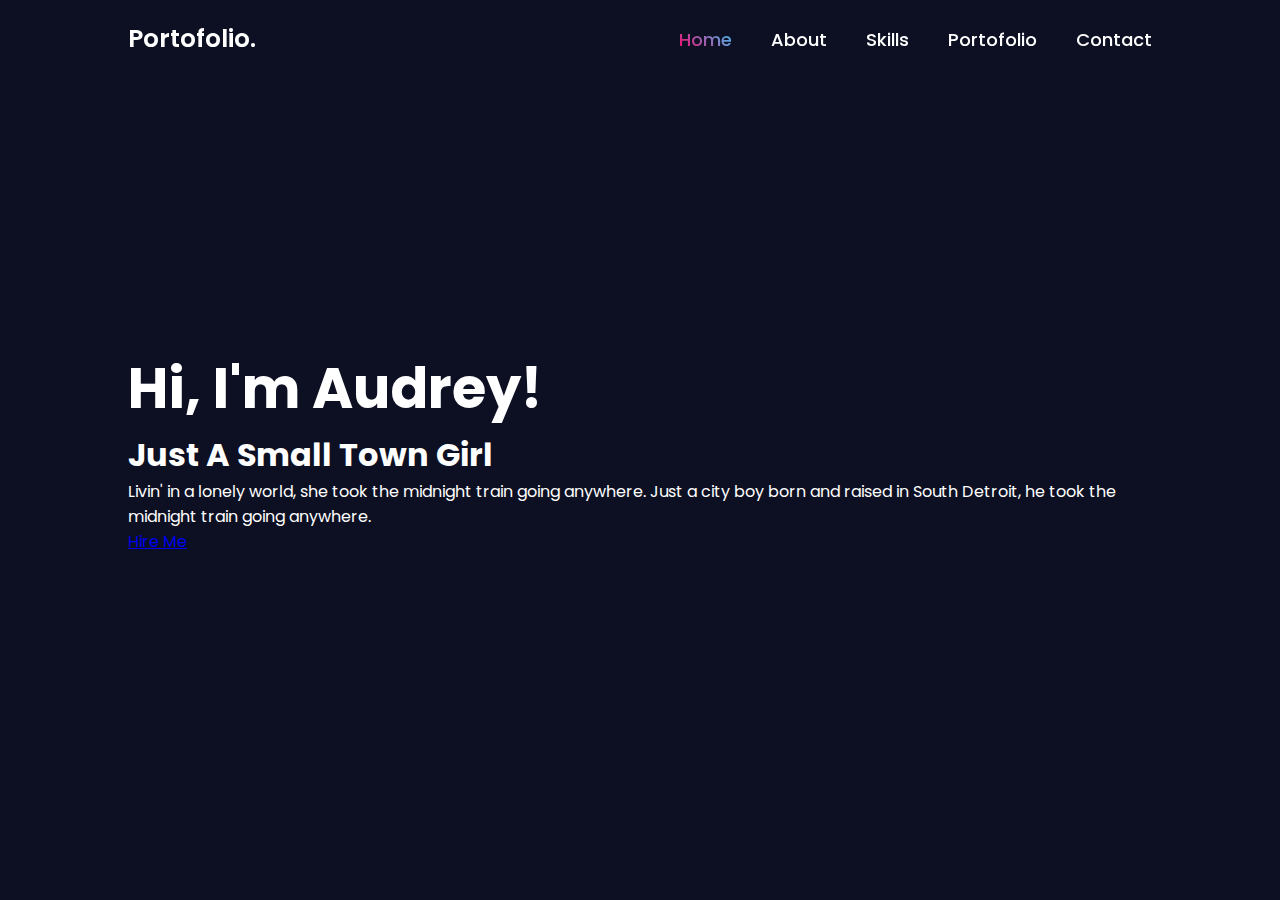
==== index.html @ fec95304 "Update index.html" ====
<!DOCTYPE html>
<html lang="en">

<head>
    <meta charset="UTF-8">
    <meta http-equiv="X-UA-Compatible"
    content="IE=edge">
    <meta name="viewport"
    content="width=device-width, initial-scale=1.
    0">
    <title>My Portofolio</title>
    <link rel="stylesheet" href="style.css">
</head>

<body>
    <header class="header">
        <a href="#" class="logo">Portofolio.</a>

        <nav class="navbar">
            <a href="#" class="active">Home</a>
            <a href="#">About</a>
            <a href="#">Skills</a>
            <a href="#">Portofolio</a>
            <a href="#">Contact</a>
        </nav>
    </header>

    <section class="home">
        <div class="home-content">
            <h1> Hi, I'm Audrey!</h1>
            <h3> Just A Small Town Girl</h3>
            <p> Livin' in a lonely world,
                she took the midnight train going anywhere.
                Just a city boy born and raised in South Detroit,
                he took the midnight train going anywhere.</p>
                <a href="#" class="btn">Hire Me</a>
        </div>
    </section>
</body>

</html>
---- style.css ----
@import url('https://fonts.googleapis.com/css2?family=Poppins:wght@300;400;500;600;700;800;900&display=swap');

* { 
    margin: 0;
    padding: 0;
    box-sizing: border-box;
    font-family: 'Poppins', sans-serif;

}

body {
    background: #0c1022;
    color: #fff;
}

.header {
    position: fixed; 
    top:0;
    left: 0;
    width: 100%;
    padding: 20px 10%;
    background: transparent;
    display: flex;
    justify-content: space-between;
    align-items: center;
    z-index: 100;
}

.logo {
    font-size: 25px;
    color: #fff;
    text-decoration: none;
    font-weight: 600;
    pointer-events: none;
}

.navbar a {
    font-size: 18px;
    color: #fff;
    text-decoration: none;
    font-weight: 500;
    margin-left: 35px;

}

.navbar a.active,
.navbar a:hover {
    background: linear-gradient(45deg, #f06, #3cf);
    -webkit-text-fill-color: transparent;
    -webkit-background-clip: text;

}

.home {
    width: 100%;
    height: 100vh;
    display: flex;
    align-items: center;
    padding: 0 10%;

}

.home-content h1 {
    font-size: 56px;
    font-weight: 700;
}

.home-content h3 {
    font-size: 32px;
    font-weight: 700;
}

.home-content p {
    font-size: 16px;
}

.btn {
    width: 1 8
}
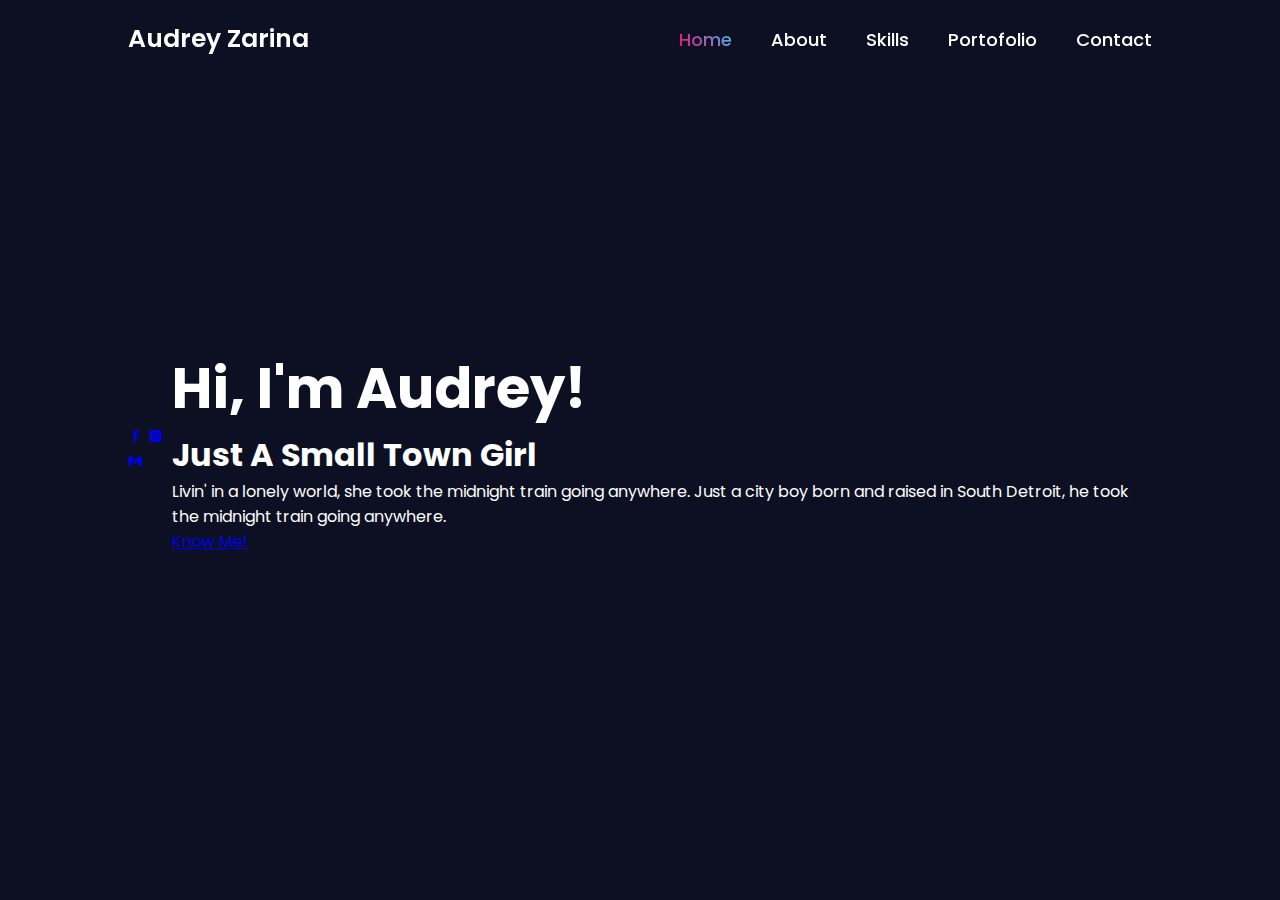
==== commit 69db17fe: "Update index.html" ====
--- a/index.html
+++ b/index.html
@@ -1,4 +1,4 @@
- <!DOCTYPE html>
+<!DOCTYPE html>
 <html lang="en">
 
 <head>
@@ -10,22 +10,29 @@
     0">
     <title>My Portofolio</title>
     <link rel="stylesheet" href="style.css">
+    <link href='https://unpkg.com/boxicons@2.1.4/css/boxicons.min.css' rel='stylesheet'>
 </head>
 
 <body>
     <header class="header">
-        <a href="#" class="logo">Portofolio.</a>
+        <a href="#" class="logo">Audrey Zarina</a>
 
         <nav class="navbar">
-            <a href="#" class="active">Home</a>
-            <a href="#">About</a>
-            <a href="#">Skills</a>
-            <a href="#">Portofolio</a>
-            <a href="#">Contact</a>
+            <a href="#" style="--i:1" class="active">Home</a>
+            <a href="#" style="--i:2">About</a>
+            <a href="#" style="--i:3">Skills</a>
+            <a href="#" style="--i:4">Portofolio</a>
+            <a href="#" style="--i:5">Contact</a>
         </nav>
     </header>
 
     <section class="home">
+        <div class="home-sci">
+            <a href="#"><i class='bx bxl-facebook'></i></a>
+            <a href="#"><i class='bx bxl-instagram-alt'></i></a>
+            <a href="#"><i class='bx bxl-gmail'></i></a>
+        </div>
+
         <div class="home-content">
             <h1> Hi, I'm Audrey!</h1>
             <h3> Just A Small Town Girl</h3>
@@ -33,7 +40,17 @@
                 she took the midnight train going anywhere.
                 Just a city boy born and raised in South Detroit,
                 he took the midnight train going anywhere.</p>
-                <a href="#" class="btn">Hire Me</a>
+                <a href="#" class="btn">Know Me!</a>
+        </div>
+
+        <div class="home-img">
+            <div class="glowing-circle">
+                <span></span>
+                <span></span>
+                <div class="image">
+                <img src="aud.png" alt="">
+            </div>
+            </div>
         </div>
     </section>
 </body>
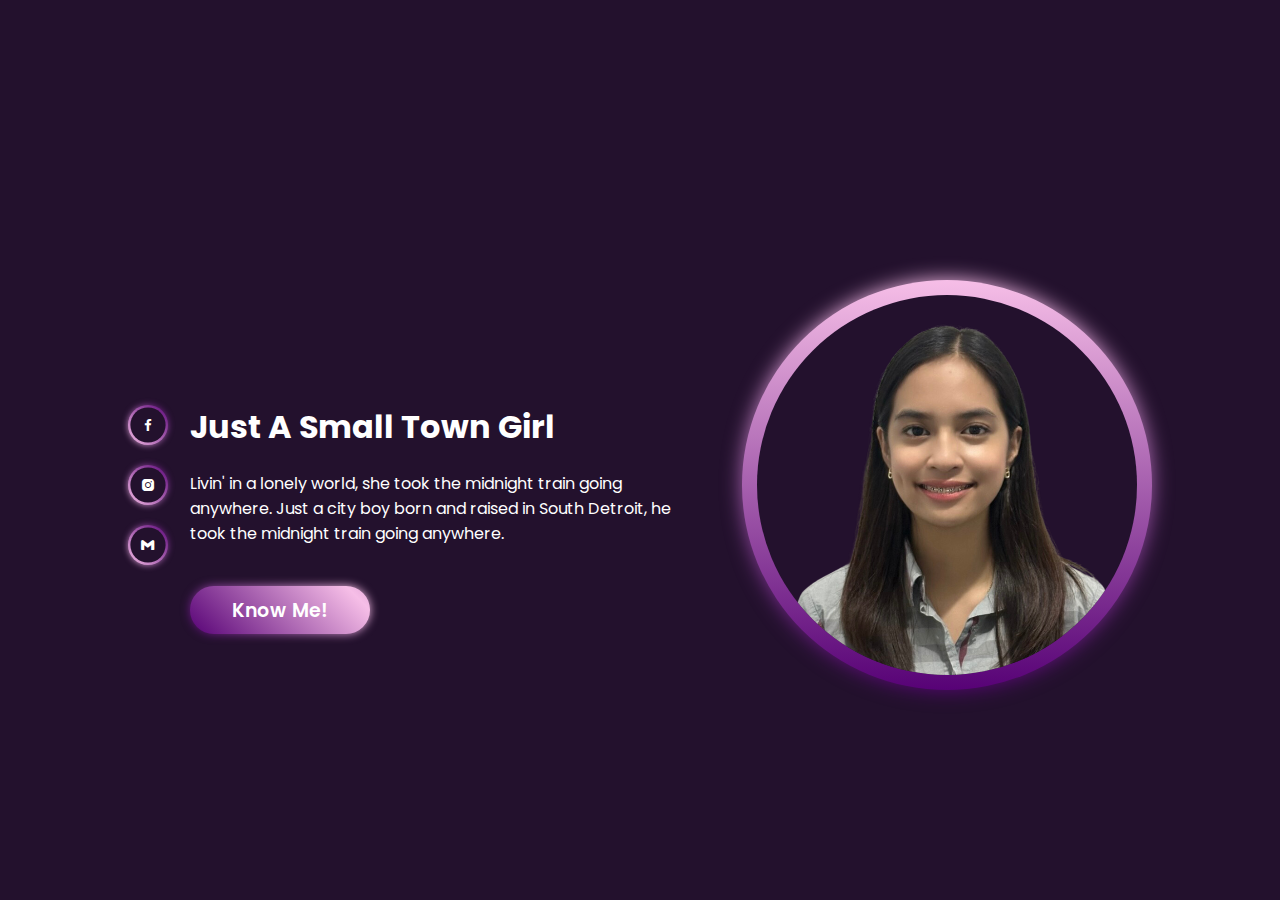
==== commit 53472c9b: "Update index.html" ====
--- a/index.html
+++ b/index.html
@@ -14,23 +14,24 @@
 </head>
 
 <body>
+
     <header class="header">
         <a href="#" class="logo">Audrey Zarina</a>
 
         <nav class="navbar">
-            <a href="#" style="--i:1" class="active">Home</a>
-            <a href="#" style="--i:2">About</a>
-            <a href="#" style="--i:3">Skills</a>
-            <a href="#" style="--i:4">Portofolio</a>
-            <a href="#" style="--i:5">Contact</a>
+            <a href="#" style="--i:1;" class="active">Home</a>
+            <a href="#" style="--i:2;">Project 1</a>
+            <a href="#" style="--i:3;">Project 2</a>
+            <a href="#" style="--i:4;">Project 3</a>
+            <a href="#" style="--i:5;">Project 4</a>
         </nav>
     </header>
 
     <section class="home">
         <div class="home-sci">
-            <a href="#"><i class='bx bxl-facebook'></i></a>
-            <a href="#"><i class='bx bxl-instagram-alt'></i></a>
-            <a href="#"><i class='bx bxl-gmail'></i></a>
+            <a href="https://www.facebook.com/audrey.recintofaberes" target="_blank"><i class='bx bxl-facebook'></i></a>
+            <a href="https://www.instagram.com/audzrn/" target="_blank"><i class='bx bxl-instagram-alt'></i></a>
+            <a href="mailto:azrfaberes@addu.edu.ph"><i class='bx bxl-gmail'></i></a>
         </div>
 
         <div class="home-content">
@@ -53,6 +54,8 @@
             </div>
         </div>
     </section>
+
+    
 </body>
 
 </html>
--- a/style.css
+++ b/style.css
@@ -9,7 +9,7 @@
 }
 
 body {
-    background: #0c1022;
+    background: #23112d;
     color: #fff;
 }
 
@@ -32,20 +32,25 @@
     text-decoration: none;
     font-weight: 600;
     pointer-events: none;
+    opacity: 0;
+    animation: slideTop 1s ease forwards;
 }
 
 .navbar a {
+    display: inline-block;
     font-size: 18px;
     color: #fff;
     text-decoration: none;
     font-weight: 500;
     margin-left: 35px;
-
+    opacity: 0;
+    animation: slideTop .5s ease forwards;
+    animation-delay: calc(.2s * var(--i));
 }
 
 .navbar a.active,
 .navbar a:hover {
-    background: linear-gradient(45deg, #f06, #3cf);
+    background: linear-gradient(45deg, #f6bee7, #570276);
     -webkit-text-fill-color: transparent;
     -webkit-background-clip: text;
 
@@ -55,14 +60,24 @@
     width: 100%;
     height: 100vh;
     display: flex;
-    align-items: center;
-    padding: 0 10%;
-
+    justify-content: space-between;
+    align-items: center;
+    padding:  70px 10% 0;
+
+}
+
+.home-content {
+    max-width: 500px;
+    margin-left: -30px;
 }
 
 .home-content h1 {
     font-size: 56px;
     font-weight: 700;
+    line-height: 1.2;
+    opacity: 0;
+    animation: slideRight 1s ease forwards;
+    animation-delay: .7s;
 }
 
 .home-content h3 {
@@ -72,8 +87,175 @@
 
 .home-content p {
     font-size: 16px;
+    margin: 20px 0 40px;
 }
 
 .btn {
-    width: 1 8
-}
+    position: relative;
+    display: inline-flex;
+    justify-content: center;
+    align-items: center;
+    width: 180px;
+    height: 48px;
+    border-radius: 40px;
+    font-size: 19px;
+    color: white;
+    text-decoration: none;
+    font-weight: 600;
+    letter-spacing: 0.5px;
+    z-index: 1;
+}
+
+.btn::before {
+    content:'';
+    position: absolute;
+    top: 0;
+    left:0;
+    inset:0;
+    background: linear-gradient(45deg, #570276, #f6bee7, #570276);
+    background-size: 200%;
+    background-position: 0 0;
+    z-index: -1;
+    border-radius: 40px;
+    filter: blur(5px);
+    transition: .5s ease;
+}
+
+.btn:hover::before {
+    background-position: 100% 0;
+}
+
+.btn::after {
+    content:'';
+    position: absolute;
+    top: 0;
+    left:0;
+    inset:0;
+    background: linear-gradient(45deg, #570276, #f6bee7, #570276);
+    background-position: 0 0;
+    background-size: 200%;
+    z-index: -1;
+    border-radius: 40px;
+    transition: .5s ease;
+}
+
+.btn:hover::after {
+    background-position: 100% 0;
+}
+
+.home-sci a {
+    position: relative;
+    display: flex;
+    justify-content: center;
+    align-items: center;
+    width: 40px;
+    height: 40px;
+    background: linear-gradient(45deg, #f6bee7, #570276);
+    border-radius: 50%;
+    font-size: 20px 0;
+    color: #fff;
+    text-decoration: none;
+    margin: 20px 0;
+    z-index: 1;
+}
+
+.home-sci a::before {
+    content: '';
+    position: absolute;
+    width: 100%;
+    height: 100%;
+    background: linear-gradient(45deg, #f6bee7, #570276);
+    border-radius: 50%;
+    z-index: -1;
+    transition: .5s ease;
+}
+
+.home-sci a::before {
+    filter: blur(3px);
+}
+
+.home-sci a::after {
+    content: '';
+    position: absolute;
+    width: 100%;
+    height: 100%;
+    background: #23112d;
+    border-radius: 50%;
+    transform: scale(.88);
+    z-index: -1;
+    transition: .5s ease;
+}
+
+.home-sci a:hover::after {
+    transform: scale(0);
+}
+
+.home-img {
+    width: 410px;
+    height: 410px;
+}
+
+.home-img .glowing-circle {
+    position: relative;
+    width: 100%;
+    height: 100%;
+    border-radius: 50%;
+    display: flex;
+    justify-content: center;
+    align-items: center;
+
+}
+
+.home-img .glowing-circle::after {
+    content:'';
+    position:absolute;
+    width: 380px;
+    height: 380px;
+    background: #23112d;
+    border-radius: 50%;
+}
+
+.glowing-circle span {
+    position: absolute;
+    width: 100%;
+    height: 100%;
+    background: linear-gradient(#f6bee7, #570276);
+    border-radius: 50%;
+}
+
+.glowing-circle span:nth-child(1){
+    filter: blur(10px);
+}
+
+.glowing-circle .image{
+    position: relative;
+    width: 380px;
+    height: 380px;
+    border-radius: 50%;
+    z-index: 1;
+    overflow: hidden;
+
+}
+
+.image img {
+    position: absolute;
+    top: -15px;
+    left: 50%;
+    transform: translateX(-50%);
+    max-width: 400px;
+    object-fit: cover;
+}
+
+
+/* KEYFRAMES ANIMATION */
+@keyframes slideRight {
+    0% {
+        opacity: 0;
+        transform: translateX(-100px);
+    }
+    100% {
+        opacity: 1;
+        transform: translateX(0);
+    }
+}
+
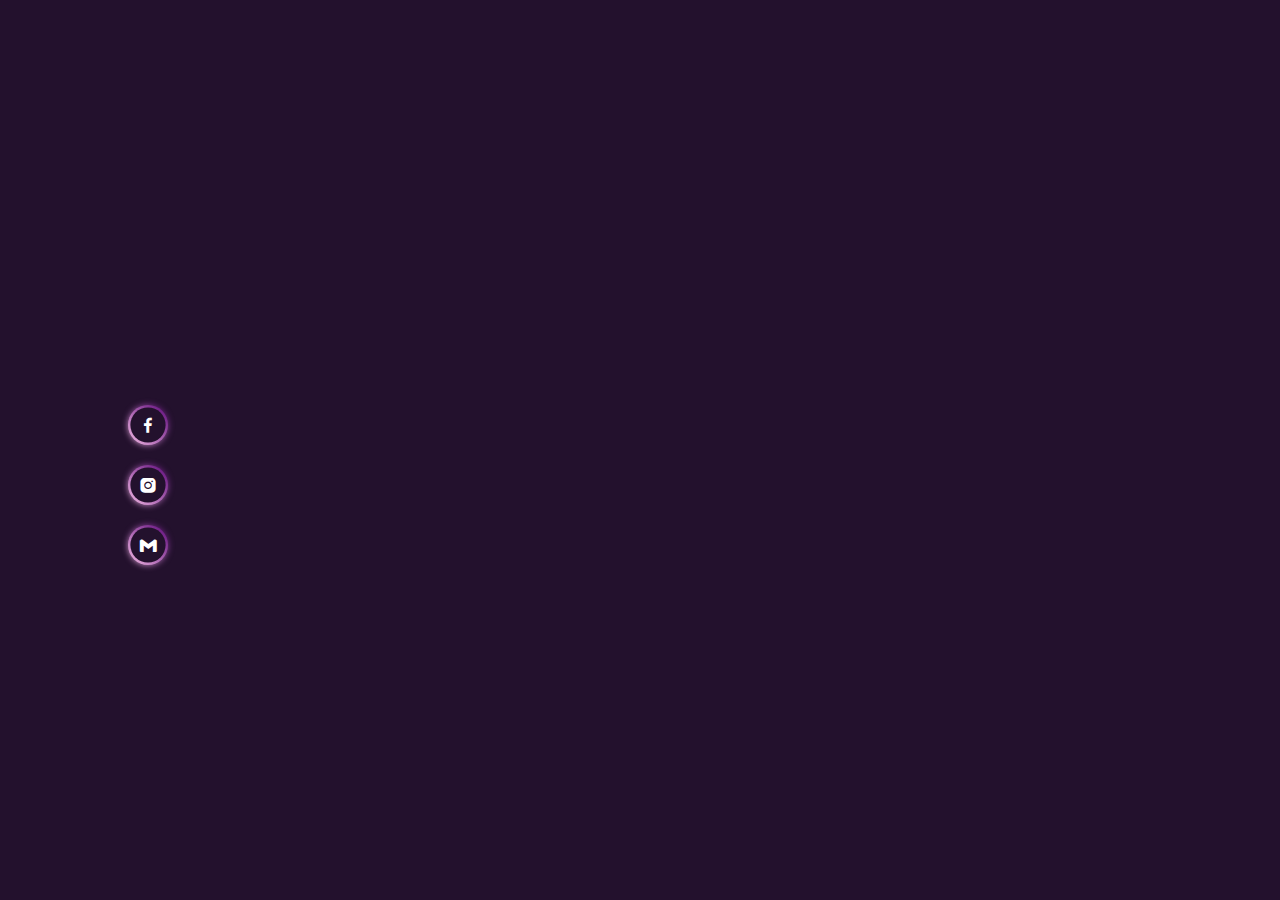
==== commit d96ebfa1: "Update index.html" ====
--- a/index.html
+++ b/index.html
@@ -8,7 +8,7 @@
     <meta name="viewport"
     content="width=device-width, initial-scale=1.
     0">
-    <title>My Portofolio</title>
+    <title>MAudrey Zarina</title>
     <link rel="stylesheet" href="style.css">
     <link href='https://unpkg.com/boxicons@2.1.4/css/boxicons.min.css' rel='stylesheet'>
 </head>
--- a/style.css
+++ b/style.css
@@ -83,11 +83,17 @@
 .home-content h3 {
     font-size: 32px;
     font-weight: 700;
+    opacity: 0;
+    animation: slideLeft 1s ease forwards;
+    animation-delay: 1s;
 }
 
 .home-content p {
     font-size: 16px;
     margin: 20px 0 40px;
+    opacity: 0;
+    animation: slideLeft 1s ease forwards;
+    animation-delay: 1.3s;
 }
 
 .btn {
@@ -104,6 +110,9 @@
     font-weight: 600;
     letter-spacing: 0.5px;
     z-index: 1;
+    opacity: 0;
+    animation: slideTop 1s ease forwards;
+    animation-delay: 1.8s;
 }
 
 .btn::before {
@@ -152,12 +161,30 @@
     height: 40px;
     background: linear-gradient(45deg, #f6bee7, #570276);
     border-radius: 50%;
-    font-size: 20px 0;
+    font-size: 20px;
     color: #fff;
     text-decoration: none;
     margin: 20px 0;
     z-index: 1;
-}
+    animation-delay: 2.1s;
+}
+
+.home-sci a:nth-child(1) {
+    opacity: 1;
+    animation: slideBottom 1s ease forwards; 
+
+}
+
+.home-sci a:nth-child(3) {
+    opacity: 1;
+    animation: slideTop 1s ease forwards;
+}
+
+.home-sci a:nth-child(2) {
+    opacity: 1;
+    animation: slideRight 1s ease forwards;
+}
+
 
 .home-sci a::before {
     content: '';
@@ -193,6 +220,11 @@
 .home-img {
     width: 410px;
     height: 410px;
+    opacity: 0;
+    animation: zoomIn 1s ease forwards, floatImage
+    4s ease-in-out infinite;
+    animation-delay: 1.1s, 2.1s;
+
 }
 
 .home-img .glowing-circle {
@@ -221,6 +253,7 @@
     height: 100%;
     background: linear-gradient(#f6bee7, #570276);
     border-radius: 50%;
+    animation: circleRotate 5s linear infinite;
 }
 
 .glowing-circle span:nth-child(1){
@@ -248,6 +281,17 @@
 
 
 /* KEYFRAMES ANIMATION */
+@keyframes slideTop {
+    0% {
+        opacity: 0;
+        transform: translateY(100px);
+    }
+    100% {
+        opacity: 1;
+        transform: translateY(0);
+    }
+}
+
 @keyframes slideRight {
     0% {
         opacity: 0;
@@ -259,3 +303,58 @@
     }
 }
 
+@keyframes slideLeft {
+    0% {
+        opacity: 0;
+        transform: translateX(100px);
+    }
+    100% {
+        opacity: 1;
+        transform: translateX(0);
+    }
+}
+
+@keyframes slideBottom {
+    0% {
+        opacity: 0;
+        transform: translateY(-100px);
+    }
+    100% {
+        opacity: 1;
+        transform: translateY(0);
+    }
+}
+
+@keyframes zoomIn{
+    0% {
+        opacity: 0;
+        transform: scale(0);
+    }
+    
+    100% {
+        opacity: 1;
+        transform: scale(1);
+    }
+}
+
+@keyframes floatImage{
+    0% {
+        transform: translateY(0);
+    }
+    50% {
+        transform: translateY(-24px);
+    }
+    100% {
+        transform: translateY(0);
+    }
+}
+
+@keyframes circleRotate {
+    0% {
+        transform: rotate(0);
+    }
+    100% {
+        transform: rotate(360deg);
+    }
+    
+}
